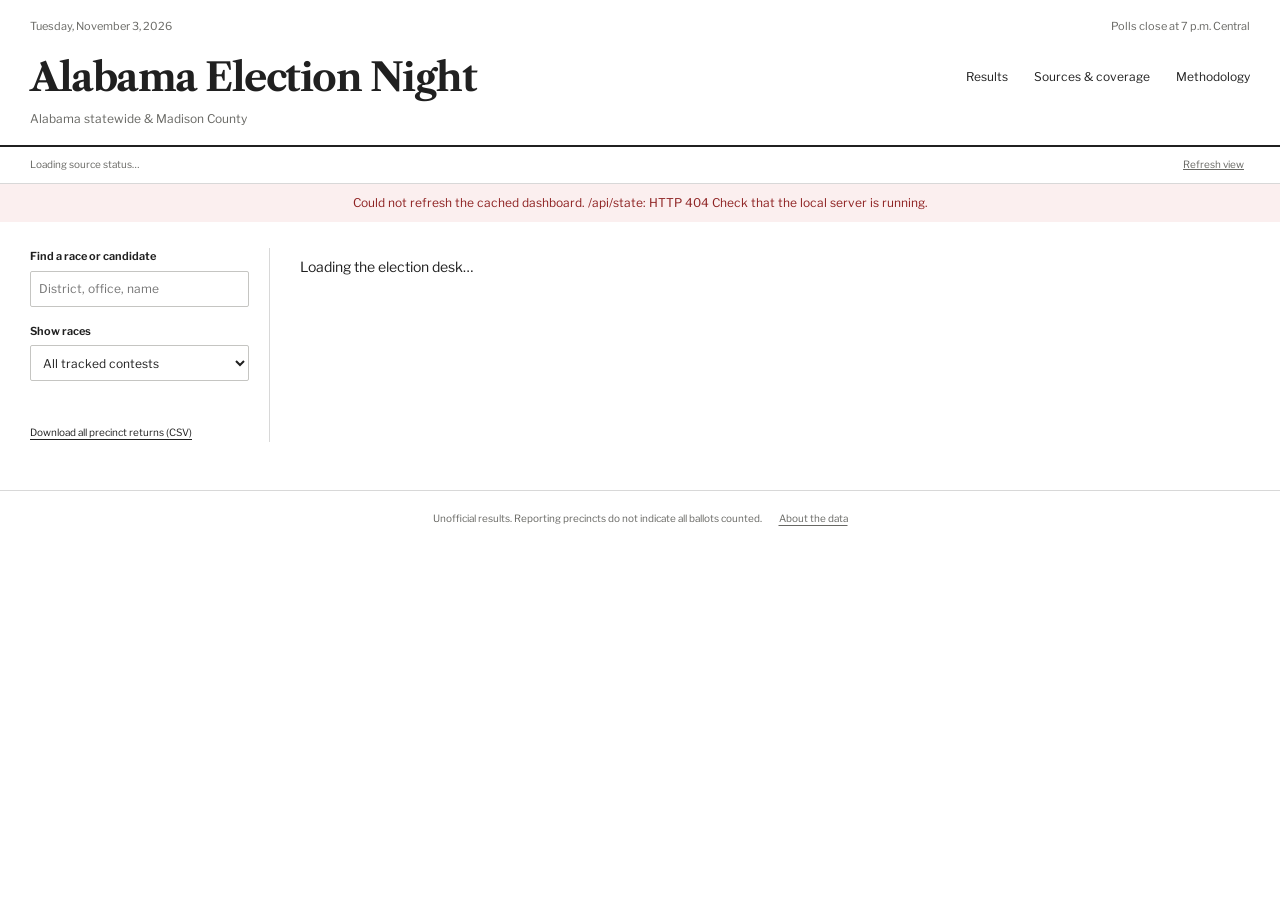
==== web/index.html @ 6a43eb3f "Publish Alabama election night dashboard with county and precinct tracking" ====
<!doctype html>
<html lang="en"><head><meta charset="utf-8"><meta name="viewport" content="width=device-width,initial-scale=1"><meta name="color-scheme" content="light"><meta name="description" content="Alabama statewide, AL-02 and Madison County election returns, precinct reporting and historical reference maps for November 3, 2026."><title>Alabama · Election Night 2026</title><link rel="stylesheet" href="./style.css"><script defer src="./benchmarks.js"></script><script defer src="./app.js"></script></head>
<body>
<a class="skip" href="#main">Skip to results</a>
<header><div class="edition">Tuesday, November 3, 2026 <span>Polls close at 7 p.m. Central</span></div><div class="masthead"><a class="brand" href="#results">Alabama Election Night</a><nav aria-label="Main navigation"><a href="#results">Results</a><a href="#sources">Sources &amp; coverage</a><a href="#methodology">Methodology</a></nav></div><p class="subtitle">Alabama statewide &amp; Madison County</p></header>
<div class="statusline"><span id="source-status" role="status">Loading source status…</span><span id="refreshed"></span><button id="refresh" type="button">Refresh view</button></div><div id="error" role="alert" hidden></div>
<div class="workspace"><aside aria-label="Race selection"><label for="race-search">Find a race or candidate</label><input id="race-search" type="search" placeholder="District, office, name" autocomplete="off"><label for="race-group">Show races</label><select id="race-group"><option value="all">All tracked contests</option><option>Federal</option><option>Legislature</option><option>Local</option><option>Statewide &amp; other</option><option>Ballot measures</option><option value="statewide">Statewide races</option><option value="watched">Starred races</option></select><p class="rail-note" id="race-count"></p><div id="race-list"></div><a class="export" href="./api/export.csv">Download all precinct returns (CSV)</a></aside><main id="main" tabindex="-1"><p>Loading the election desk…</p></main></div>
<footer>Unofficial results. Reporting precincts do not indicate all ballots counted. <a href="#methodology">About the data</a></footer>
</body></html>
---- web/style.css ----
@font-face{font-family:Caslon;src:url('assets/LibreCaslonText.ttf');font-display:swap}@font-face{font-family:Franklin;src:url('assets/LibreFranklin.ttf');font-display:swap}
:root{--ink:#202020;--muted:#676763;--rule:#d8d8d8;--soft:#f5f5f3;--dem:#1766b5;--rep:#b72632;--warn:#8a6100;--serif:Caslon,Georgia,serif;--sans:Franklin,Arial,sans-serif}*{box-sizing:border-box}body{margin:0;background:white;color:var(--ink);font:14px/1.55 var(--sans)}a{color:inherit;text-underline-offset:3px}button,input,select{font:inherit;color:inherit}button{cursor:pointer}button,input,select{touch-action:manipulation}button:disabled{cursor:default;opacity:.5}:focus-visible{outline:2px solid var(--dem);outline-offset:3px}[hidden]{display:none!important}.skip{position:absolute;left:-9999px}.skip:focus{left:16px;top:12px;background:white;padding:10px;z-index:100}header,.statusline,.workspace{max-width:1640px;margin:auto}header{padding:18px 30px 0}.edition{font-size:11px;color:var(--muted);margin-bottom:18px}.edition span{float:right}.masthead{display:flex;align-items:center;justify-content:space-between;gap:20px}.brand{font:700 clamp(27px,3.3vw,39px)/1.25 var(--serif);letter-spacing:-1.5px;text-decoration:none}nav{display:flex;gap:26px;font-size:12px}nav a{text-decoration:none;padding:7px 0}nav a[aria-current=page]{border-bottom:2px solid var(--ink)}.subtitle{font-size:12px;color:var(--muted);margin:8px 0 17px}header{border-bottom:2px solid var(--ink)}.statusline{padding:9px 30px;border-bottom:1px solid var(--rule);display:flex;align-items:center;gap:15px;font-size:10px;color:var(--muted)}.statusline #source-status{margin-right:auto}.statusline button{border:0;background:none;text-decoration:underline;font-size:10px}.dot{display:inline-block;width:7px;height:7px;background:#9b9b94;border-radius:50%;margin-right:7px}.dot.warn{background:var(--warn)}.dot.good{background:#44785b}#error{background:#fbefef;color:#8d2020;padding:10px 25px;font-size:12px;text-align:center}.workspace{display:grid;grid-template-columns:240px minmax(0,1fr);gap:30px;padding:26px 30px 48px;align-items:start}aside{border-right:1px solid var(--rule);padding-right:20px;position:sticky;top:12px;max-height:calc(100vh - 30px);overflow:auto;scrollbar-width:thin}aside>label{display:block;font-size:11px;font-weight:650;margin:0 0 5px}input[type=search],input[type=number],select{display:block;width:100%;padding:8px;border:1px solid #c5c5c2;border-radius:2px;background:white;font-size:12px;min-height:36px}aside input{margin-bottom:16px}.rail-note{font-size:10px;color:var(--muted);padding-top:10px;margin:7px 0}.race-group-label{font-size:10px;font-weight:700;color:var(--muted);border-bottom:1px solid var(--rule);padding:14px 0 6px}.race-choice{display:grid;grid-template-columns:minmax(0,1fr) 25px;border-bottom:1px solid #ebebe8}.race-choice>a{display:block;text-decoration:none;padding:10px 5px;font-size:11px;line-height:1.5}.race-choice>a small{display:block;font-size:9px;color:var(--muted);margin-top:3px}.race-choice.active{border-left:3px solid var(--ink);background:var(--soft)}.race-choice.active>a{font-weight:700}.star{font-size:17px;border:0;background:none;padding:0;color:var(--muted)}.star[aria-pressed=true]{color:#856100}.export{display:inline-block;font-size:10px;margin-top:20px}main{min-width:0}h1,h2,h3{font-family:var(--serif);line-height:1.25;letter-spacing:-.025em;margin:0}h1{font-size:clamp(25px,2.6vw,34px)}h2{font-size:21px}h3{font-size:17px}p{margin:8px 0 14px}.muted,.note{color:var(--muted)}.note{font-size:11px;max-width:85ch}.dem{color:var(--dem)}.rep{color:var(--rep)}.other{color:#6e5c7f}.num{font-variant-numeric:tabular-nums}.quick-races{display:flex;gap:6px;flex-wrap:wrap;margin-bottom:21px}.quick-races a{font-size:10px;text-decoration:none;padding:6px 9px;border:1px solid var(--rule)}.quick-races a.active{border-color:var(--ink);background:var(--soft);font-weight:700}.heading{display:flex;justify-content:space-between;align-items:start;gap:18px}.status-tag{border:1px solid var(--rule);font-size:9px;padding:3px 7px;white-space:nowrap}.scope{font-size:12px;color:var(--muted);max-width:85ch;margin:10px 0 18px}.notice{font-size:11px;background:var(--soft);border-left:3px solid var(--warn);padding:10px 13px;line-height:1.7}.notice a{font-weight:600}.metrics{display:grid;grid-template-columns:repeat(4,1fr);gap:16px;border-top:2px solid var(--ink);border-bottom:1px solid var(--rule);margin:20px 0 24px;padding:16px 0}.metric span{display:block;color:var(--muted);font-size:10px}.metric strong{font-size:25px;line-height:1.5;font-variant-numeric:tabular-nums}.metric small{display:block;font-size:9px;color:var(--muted)}.race-workspace{display:grid;grid-template-columns:230px minmax(0,1fr);gap:26px}.candidates h2{font-size:18px;margin-bottom:7px}.candidate{border-bottom:1px solid #ebebe8;padding:13px 0}.candidate .top{display:flex;align-items:baseline;justify-content:space-between;gap:10px}.candidate .name{font-weight:600;font-size:12px}.candidate small{display:block;font-size:9px;color:var(--muted)}.candidate strong{font-size:22px;white-space:nowrap;font-variant-numeric:tabular-nums}.bar{height:3px;background:#ebebe8;margin:9px 0 7px}.bar>span{display:block;height:100%;background:currentColor}.candidate .votes{font-size:10px}.minor-candidates summary{font-size:11px;cursor:pointer}.map-panel{min-width:0}.map-controls{display:flex;align-items:end;gap:12px}.map-controls>div:first-child{flex:1}.map-controls label,.target-controls label{font-size:10px;font-weight:600;display:block;margin-bottom:4px}.map-controls button,.button,.pager button{font-size:10px;padding:8px 10px;background:white;border:1px solid var(--rule);border-radius:2px}.map-tools{display:flex;gap:3px}.map-tools button{min-width:32px}.legend{display:flex;gap:14px;align-items:center;flex-wrap:wrap;font-size:9px;color:var(--muted);margin-top:9px}.swatch{width:9px;height:9px;display:inline-block;margin-right:4px;background:#deded8}.swatch.dem{background:var(--dem)}.swatch.rep{background:var(--rep)}#map{width:100%;height:400px;background:#fafaf9;display:block;margin-top:7px;border:1px solid #ebebe8;touch-action:pan-y}.area{stroke:white;stroke-width:.6;vector-effect:non-scaling-stroke;cursor:pointer}.area:hover,.area:focus{stroke:#202020;stroke-width:1.8;outline:none}.area.selected{stroke:#202020;stroke-width:2.8}.district-outline{fill:none;stroke:#202020;stroke-width:2;vector-effect:non-scaling-stroke;pointer-events:none;stroke-dasharray:5 3}.map-preview{min-height:52px;background:var(--soft);padding:9px 11px;font-size:10px;line-height:1.6;border-bottom:1px solid var(--rule)}.map-preview strong{display:block;font-size:11px}.map-note{font-size:9px;color:var(--muted);line-height:1.7;margin:9px 0}.selected-detail{border:1px solid var(--rule);padding:12px;margin-top:12px;font-size:11px}.selected-detail .button{float:right;padding:3px 7px}.target-controls{border-top:1px solid var(--rule);margin-top:20px;padding-top:16px}.target-inputs{display:grid;grid-template-columns:1fr 1fr;gap:10px}.target-result{font-size:11px;line-height:1.7;margin-top:12px}.section{border-top:1px solid var(--rule);padding-top:20px;margin-top:26px}.section-head{display:flex;justify-content:space-between;align-items:baseline;gap:12px;flex-wrap:wrap;margin-bottom:12px}.table-tools{display:flex;gap:12px;align-items:end;flex-wrap:wrap;margin:14px 0 10px}.table-tools>div{flex:1;min-width:130px}.table-tools label{font-size:10px;font-weight:600;display:block;margin-bottom:4px}.table-wrap{width:100%;overflow:auto}table{border-collapse:collapse;width:100%;font-size:11px}th,td{text-align:left;vertical-align:top;padding:10px 8px;border-bottom:1px solid #ebebe8}th{font-size:9px;color:var(--muted);border-bottom:1px solid var(--ink);white-space:nowrap}th button{background:none;border:0;padding:0;font:inherit;color:inherit}.right{text-align:right}.unit-button{background:none;border:0;padding:0;text-align:left;text-decoration:underline;font:inherit}.unit-button small{display:block;font-size:9px;color:var(--muted);text-decoration:none}tr.selected{background:#f0f0eb}td small{display:block;font-size:9px;color:var(--muted)}.pager{display:flex;justify-content:space-between;align-items:center;gap:10px;font-size:10px;margin-top:12px}.pager>div{display:flex;gap:6px}.empty{padding:20px 0;color:var(--muted);font-size:12px}.empty h3{color:var(--ink);margin-bottom:8px}.coverage-list{display:grid;grid-template-columns:repeat(3,minmax(0,1fr));gap:20px;margin:16px 0}.county{padding:12px 0;border-top:1px solid var(--rule);font-size:11px}.county strong{display:block;font-size:12px}.county small{font-size:9px;color:var(--muted);display:block;margin-top:4px}.county span{display:block;font-size:10px;margin-top:7px;color:var(--warn)}.history-entry{display:grid;grid-template-columns:115px 1fr;gap:15px;font-size:11px;padding:13px 0;border-top:1px solid #ebebe8}.history-entry time{font-size:10px;color:var(--muted)}.history-entry p{margin:0 0 4px}.prose{max-width:86ch;font-size:13px;line-height:1.8}.prose h2{margin:25px 0 12px}.sources{display:grid;grid-template-columns:1fr 1fr;gap:20px 28px}.source{border-top:1px solid var(--rule);padding-top:16px;min-width:0;font-size:12px}.source h2{font-size:20px}.source dt{font-size:10px;color:var(--muted)}.source dd{font-size:11px;margin:4px 0 12px;overflow-wrap:anywhere}.source .notice{margin-top:12px}.source a{overflow-wrap:anywhere}.source details{font-size:10px;line-height:1.7}footer{border-top:1px solid var(--rule);text-align:center;font-size:10px;color:var(--muted);padding:20px}footer a{margin-left:15px}
@media(min-width:1700px){#map{height:490px}}@media(max-width:1100px){.workspace{grid-template-columns:205px minmax(0,1fr);gap:22px;padding:22px}.race-workspace{grid-template-columns:180px minmax(0,1fr);gap:18px}.candidate strong{font-size:19px}nav{gap:16px}#map{height:350px}.coverage-list{grid-template-columns:repeat(2,1fr)}}@media(max-width:850px){.workspace{display:block}aside{position:static;max-height:none;overflow:visible;border-right:0;border-bottom:1px solid var(--rule);padding:0 0 14px;margin-bottom:22px;display:grid;grid-template-columns:1fr 1fr;gap:0 12px}aside>label:nth-of-type(2){grid-column:2;grid-row:1}aside input{margin:0}#race-group{grid-column:2;grid-row:2}#race-list{grid-column:1/-1;display:flex;gap:7px;overflow:auto;max-height:140px;flex-wrap:wrap;border-top:1px solid var(--rule);padding-top:10px}.race-group-label{display:none}.race-choice{border:1px solid var(--rule);flex:1 1 160px;max-width:240px}.race-choice>a{padding:7px;font-size:10px}.race-choice>a small{display:none}.rail-note{grid-column:1/-1}aside .export{grid-column:1/-1;margin-top:10px}header{padding:15px 22px 0}.masthead{display:block}nav{margin-top:12px}.brand{font-size:34px}.statusline{padding:9px 22px;flex-wrap:wrap}.sources{grid-template-columns:1fr 1fr}}
@media(max-width:600px){header{padding:15px 16px 0}.edition{font-size:10px}.edition span{float:none;display:block;margin-top:4px}.brand{font-size:28px}.workspace{padding:18px 16px 32px}.statusline{padding:9px 16px;gap:5px 12px}#source-status{flex-basis:100%}nav{font-size:11px;gap:22px}.heading{display:block}.status-tag{display:inline-block;margin-top:8px}.quick-races{gap:5px}.quick-races a{font-size:9px;padding:5px 7px}.metrics{grid-template-columns:1fr 1fr;gap:15px;padding:14px 0}.metric strong{font-size:23px}.race-workspace{display:flex;flex-direction:column;gap:20px}.candidates,.map-panel{width:100%}.candidate .top{font-size:12px}.candidate{padding:11px 0}.candidate strong{font-size:23px}.map-controls{gap:8px}#map{height:320px}.sources{grid-template-columns:1fr}.coverage-list{grid-template-columns:1fr 1fr;gap:16px}.history-entry{grid-template-columns:85px 1fr}.table-tools{gap:10px}.table-tools input,.table-tools select{font-size:11px}.table-wrap table,.table-wrap tbody,.table-wrap tr,.table-wrap td{display:block}.table-wrap thead{display:none}.table-wrap tr{border-bottom:1px solid var(--rule);padding:10px 0}.table-wrap td{border:0;padding:3px 0;text-align:left;display:grid;grid-template-columns:115px minmax(0,1fr);gap:10px}.table-wrap td::before{content:attr(data-label);font-size:10px;color:var(--muted)}.table-wrap .empty-row{display:block}.target-inputs{grid-template-columns:1fr 1fr}footer{font-size:9px;padding:18px}.source dd{font-size:10px}}
@media(prefers-reduced-motion:reduce){*{animation:none!important;transition:none!important;scroll-behavior:auto!important}}

.map-controls{flex-wrap:wrap}.map-controls>div:first-child{flex:1 1 180px;min-width:120px}.map-controls>div:nth-child(2){flex:1 1 125px;min-width:110px}.map-controls .map-tools{flex:0 0 auto;margin-left:auto}

.view-controls{max-width:330px;margin:0 0 16px}.view-controls label,#county-section>label{display:block;font-size:11px;font-weight:650;margin-bottom:5px}#county-search{max-width:300px;margin-bottom:14px}

.history-entry>div{min-width:0;overflow-wrap:anywhere}.yes{color:#247357}.no{color:#75528c}.candidate.yes .bar span{background:#247357}.candidate.no .bar span{background:#75528c}.swatch.yes{background:#247357}.swatch.no{background:#75528c}
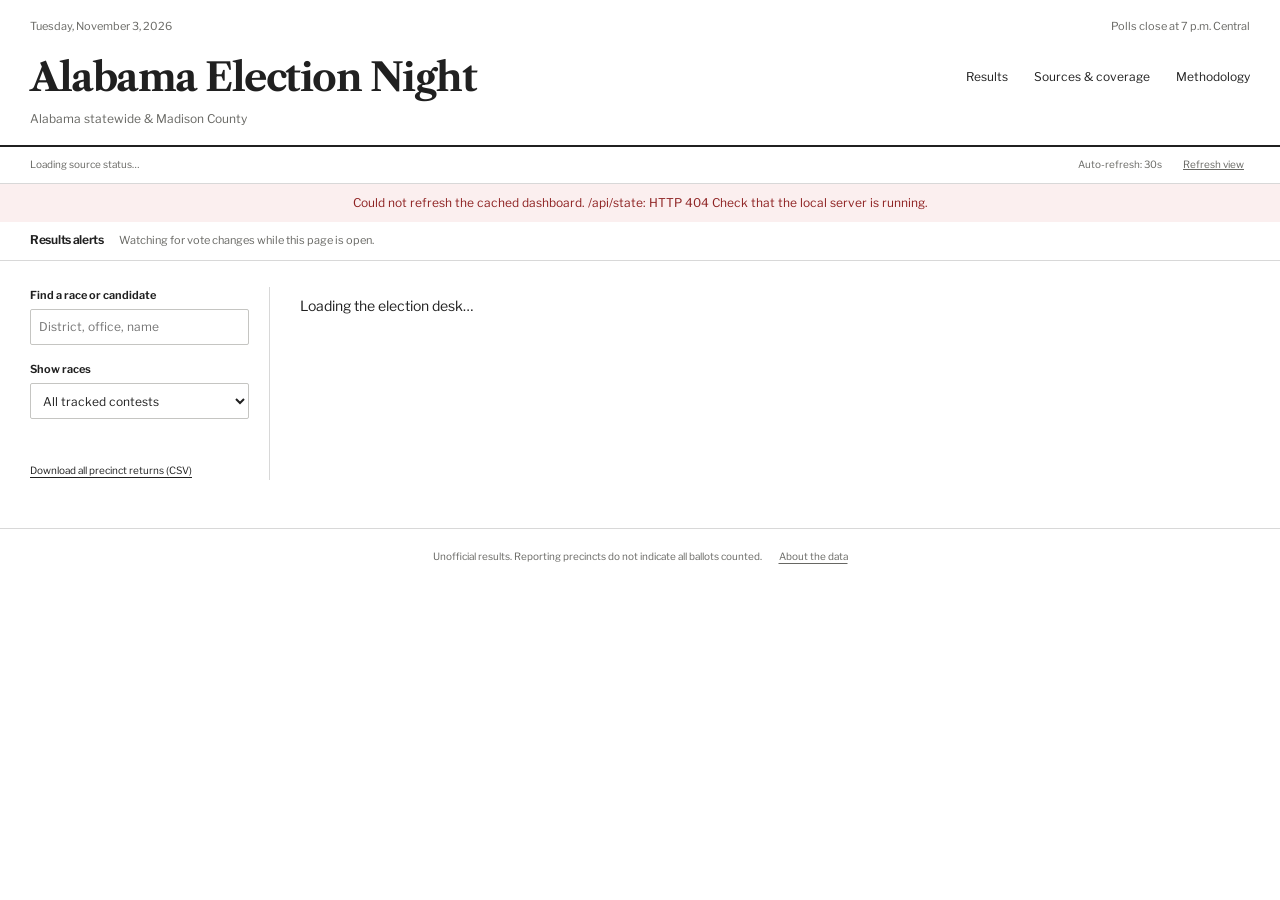
==== commit 52f57dbf: "Display result-change alerts and the 30-second auto-refresh interval [skip ci]" ====
--- a/web/index.html
+++ b/web/index.html
@@ -1,9 +1,10 @@
 <!doctype html>
-<html lang="en"><head><meta charset="utf-8"><meta name="viewport" content="width=device-width,initial-scale=1"><meta name="color-scheme" content="light"><meta name="description" content="Alabama statewide, AL-02 and Madison County election returns, precinct reporting and historical reference maps for November 3, 2026."><title>Alabama · Election Night 2026</title><link rel="stylesheet" href="./style.css"><script defer src="./benchmarks.js"></script><script defer src="./app.js"></script></head>
+<html lang="en"><head><meta charset="utf-8"><meta name="viewport" content="width=device-width,initial-scale=1"><meta name="color-scheme" content="light"><meta name="description" content="Alabama statewide, AL-02 and Madison County election returns, precinct reporting and historical reference maps for November 3, 2026."><title>Alabama · Election Night 2026</title><link rel="stylesheet" href="./style.css"><script defer src="./benchmarks.js"></script><script defer src="./result-alerts.js"></script><script defer src="./app.js"></script></head>
 <body>
 <a class="skip" href="#main">Skip to results</a>
 <header><div class="edition">Tuesday, November 3, 2026 <span>Polls close at 7 p.m. Central</span></div><div class="masthead"><a class="brand" href="#results">Alabama Election Night</a><nav aria-label="Main navigation"><a href="#results">Results</a><a href="#sources">Sources &amp; coverage</a><a href="#methodology">Methodology</a></nav></div><p class="subtitle">Alabama statewide &amp; Madison County</p></header>
-<div class="statusline"><span id="source-status" role="status">Loading source status…</span><span id="refreshed"></span><button id="refresh" type="button">Refresh view</button></div><div id="error" role="alert" hidden></div>
+<div class="statusline"><span id="source-status" role="status">Loading source status…</span><span id="refreshed"></span><span id="refresh-interval">Auto-refresh: 30s</span><button id="refresh" type="button">Refresh view</button></div><div id="error" role="alert" hidden></div>
+<section id="result-updates" class="result-updates" aria-labelledby="updates-heading"><div class="updates-heading"><h2 id="updates-heading">Results alerts</h2><p id="updates-status" role="status" aria-live="polite" aria-atomic="true">Watching for vote changes while this page is open.</p><button id="dismiss-updates" type="button" hidden>Dismiss alerts</button></div><details id="updates-details" hidden><summary id="updates-summary">Recent updates</summary><ol id="updates-list"></ol></details></section>
 <div class="workspace"><aside aria-label="Race selection"><label for="race-search">Find a race or candidate</label><input id="race-search" type="search" placeholder="District, office, name" autocomplete="off"><label for="race-group">Show races</label><select id="race-group"><option value="all">All tracked contests</option><option>Federal</option><option>Legislature</option><option>Local</option><option>Statewide &amp; other</option><option>Ballot measures</option><option value="statewide">Statewide races</option><option value="watched">Starred races</option></select><p class="rail-note" id="race-count"></p><div id="race-list"></div><a class="export" href="./api/export.csv">Download all precinct returns (CSV)</a></aside><main id="main" tabindex="-1"><p>Loading the election desk…</p></main></div>
 <footer>Unofficial results. Reporting precincts do not indicate all ballots counted. <a href="#methodology">About the data</a></footer>
 </body></html>
--- a/web/style.css
+++ b/web/style.css
@@ -9,3 +9,5 @@
 .view-controls{max-width:330px;margin:0 0 16px}.view-controls label,#county-section>label{display:block;font-size:11px;font-weight:650;margin-bottom:5px}#county-search{max-width:300px;margin-bottom:14px}
 
 .history-entry>div{min-width:0;overflow-wrap:anywhere}.yes{color:#247357}.no{color:#75528c}.candidate.yes .bar span{background:#247357}.candidate.no .bar span{background:#75528c}.swatch.yes{background:#247357}.swatch.no{background:#75528c}
+
+.result-updates{max-width:1640px;margin:0 auto;padding:10px 30px;border-bottom:1px solid var(--rule);font-size:11px}.updates-heading{display:flex;align-items:baseline;gap:15px;flex-wrap:wrap}.updates-heading h2{font:650 12px var(--sans);margin:0}.updates-heading p{margin:0;color:var(--muted);flex:1;min-width:180px}.updates-heading button{font-size:11px;background:none;border:0;text-decoration:underline;padding:3px 0}.result-updates.has-updates{position:sticky;top:0;z-index:30;border-left:4px solid var(--ink);background:var(--soft);padding-left:26px}.result-updates.has-updates .updates-heading p{color:var(--ink);font-weight:600}.result-updates details{margin-top:7px}.result-updates summary{cursor:pointer}.result-updates ol{list-style:none;padding:0;margin:5px 0;max-height:260px;overflow:auto}.result-updates li{display:flex;justify-content:space-between;gap:20px;border-top:1px solid var(--rule);padding:9px 0}.result-updates li>div{min-width:0;overflow-wrap:anywhere}.result-updates li a{font-weight:650}.result-updates li p{margin:2px 0 0;color:var(--muted)}.result-updates time{color:var(--muted);white-space:nowrap;font-size:10px}@media(max-width:650px){.result-updates{padding:10px 16px}.result-updates.has-updates{padding-left:12px}.updates-heading{gap:6px 12px}.updates-heading p{order:3;flex-basis:100%}.updates-heading button{margin-left:auto}.result-updates li{display:block}.result-updates time{display:block;margin-top:3px}}
